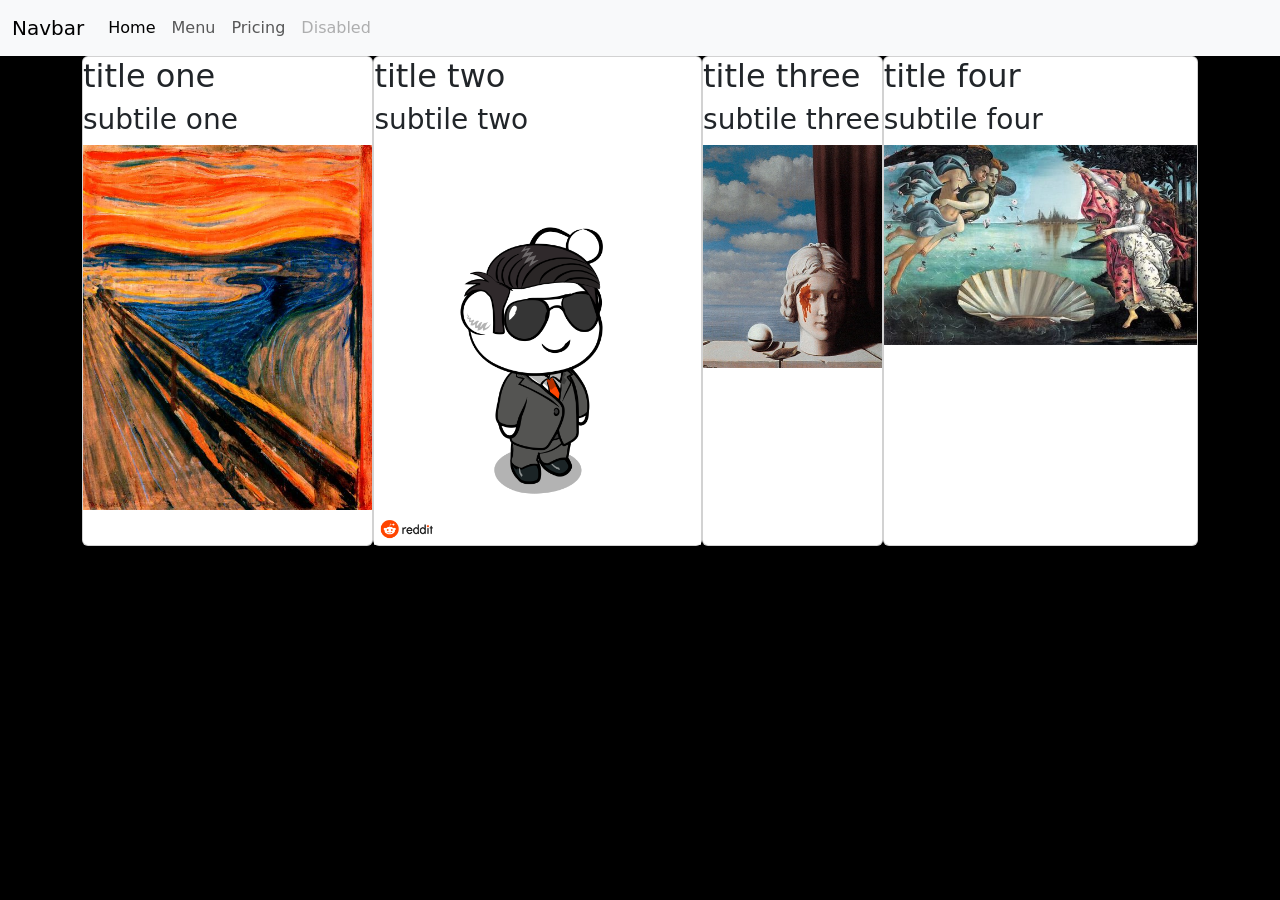
==== menu.html @ 337a292f "creation pages and js." ====
<!DOCTYPE html>
<html lang="en">
<head>
    <meta charset="UTF-8">
    <meta name="viewport" content="width=device-width, initial-scale=1.0">
    <link href="https://cdn.jsdelivr.net/npm/bootstrap@5.2.3/dist/css/bootstrap.min.css" rel="stylesheet" integrity="sha384-rbsA2VBKQhggwzxH7pPCaAqO46MgnOM80zW1RWuH61DGLwZJEdK2Kadq2F9CUG65" crossorigin="anonymous">
    <script src="https://cdn.jsdelivr.net/npm/bootstrap@5.2.3/dist/js/bootstrap.bundle.min.js" integrity="sha384-kenU1KFdBIe4zVF0s0G1M5b4hcpxyD9F7jL+jjXkk+Q2h455rYXK/7HAuoJl+0I4" crossorigin="anonymous"></script>
    <script src="https://cdn.jsdelivr.net/npm/@popperjs/core@2.11.6/dist/umd/popper.min.js" integrity="sha384-oBqDVmMz9ATKxIep9tiCxS/Z9fNfEXiDAYTujMAeBAsjFuCZSmKbSSUnQlmh/jp3" crossorigin="anonymous"></script>
    <script src="https://cdn.jsdelivr.net/npm/bootstrap@5.2.3/dist/js/bootstrap.min.js" integrity="sha384-cuYeSxntonz0PPNlHhBs68uyIAVpIIOZZ5JqeqvYYIcEL727kskC66kF92t6Xl2V" crossorigin="anonymous"></script>
    <link rel="stylesheet" href="./css/index.css">
    <title>menu</title>
</head>
<body>
    <main>
        <div id="navbar"></div>
        <div class="container">
            <div id="cards" class="d-flex">
            </div>
        </div>
    </main>

    <script src="./js/navbar.js"></script>
    <script src="./js/cards.js"></script>
</body>
</html>
---- css/index.css ----
body{
    background-color: black;
}

p{
    color:white;
}
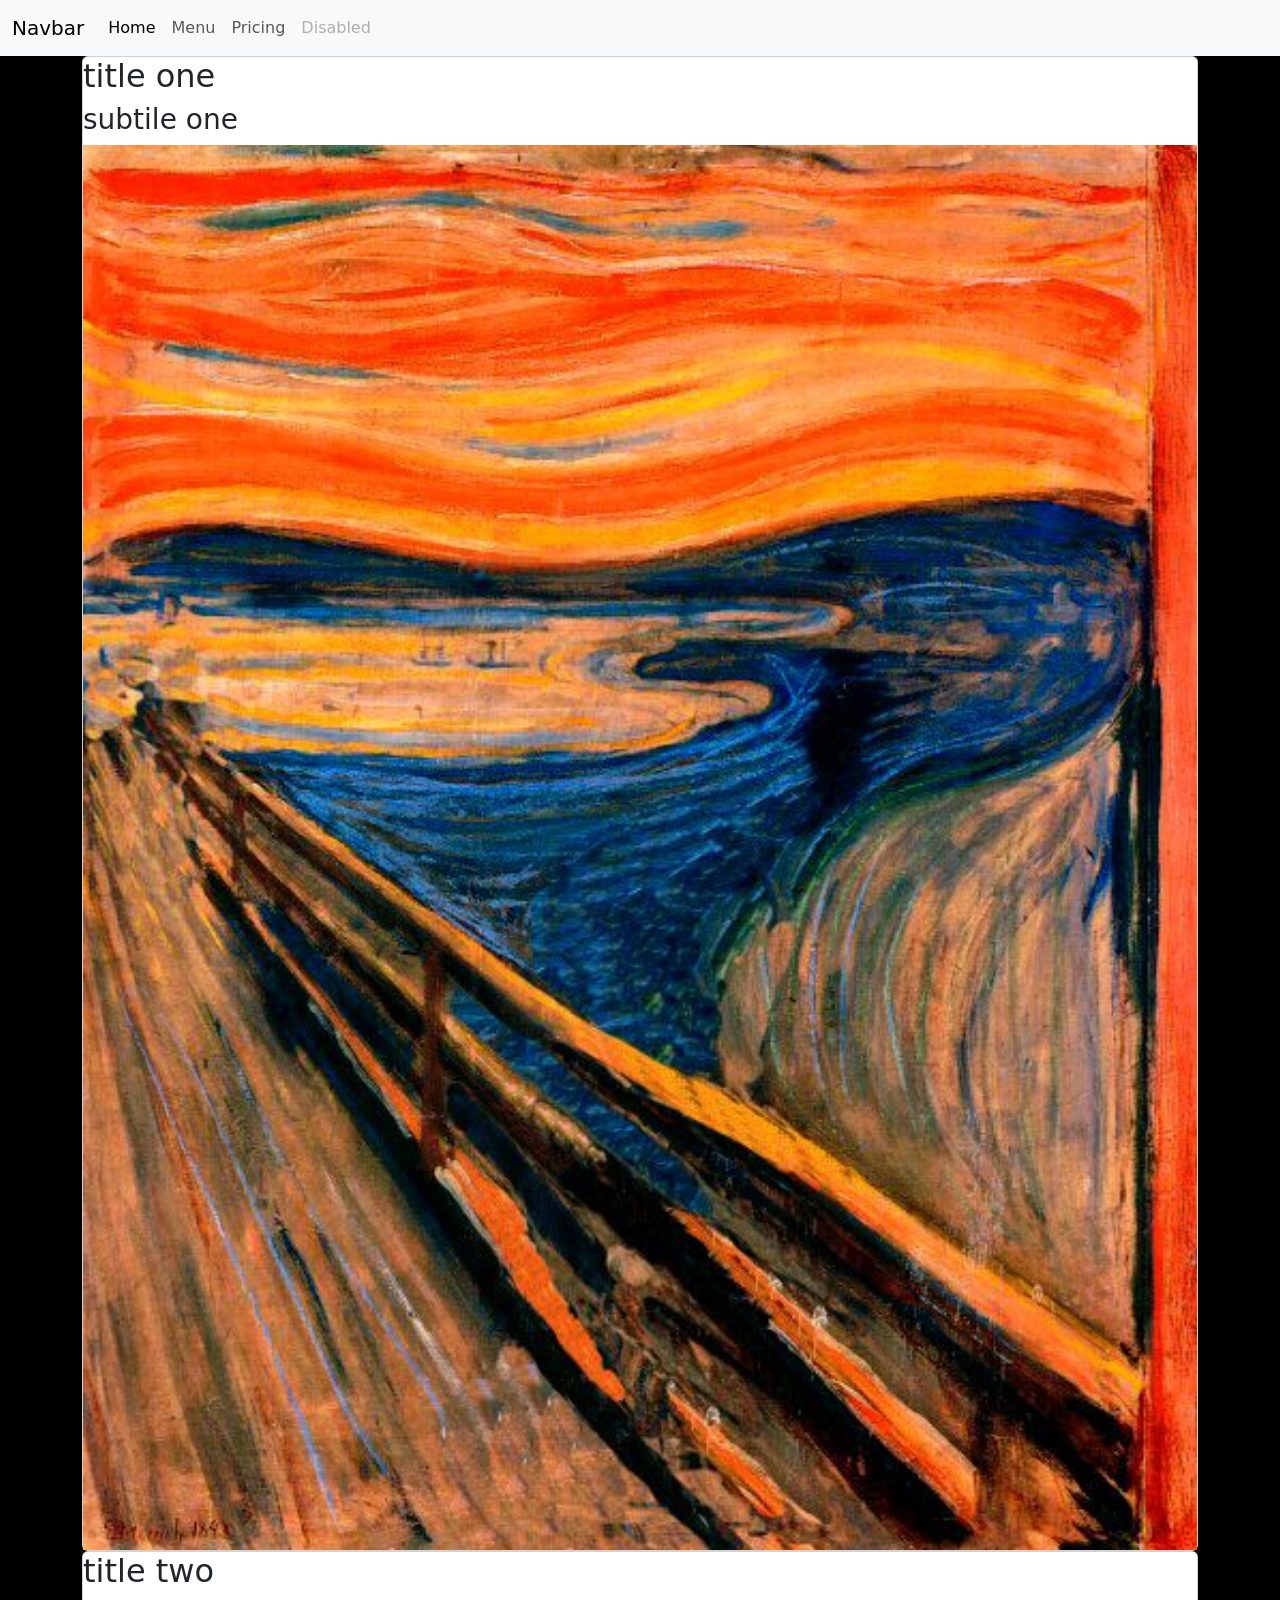
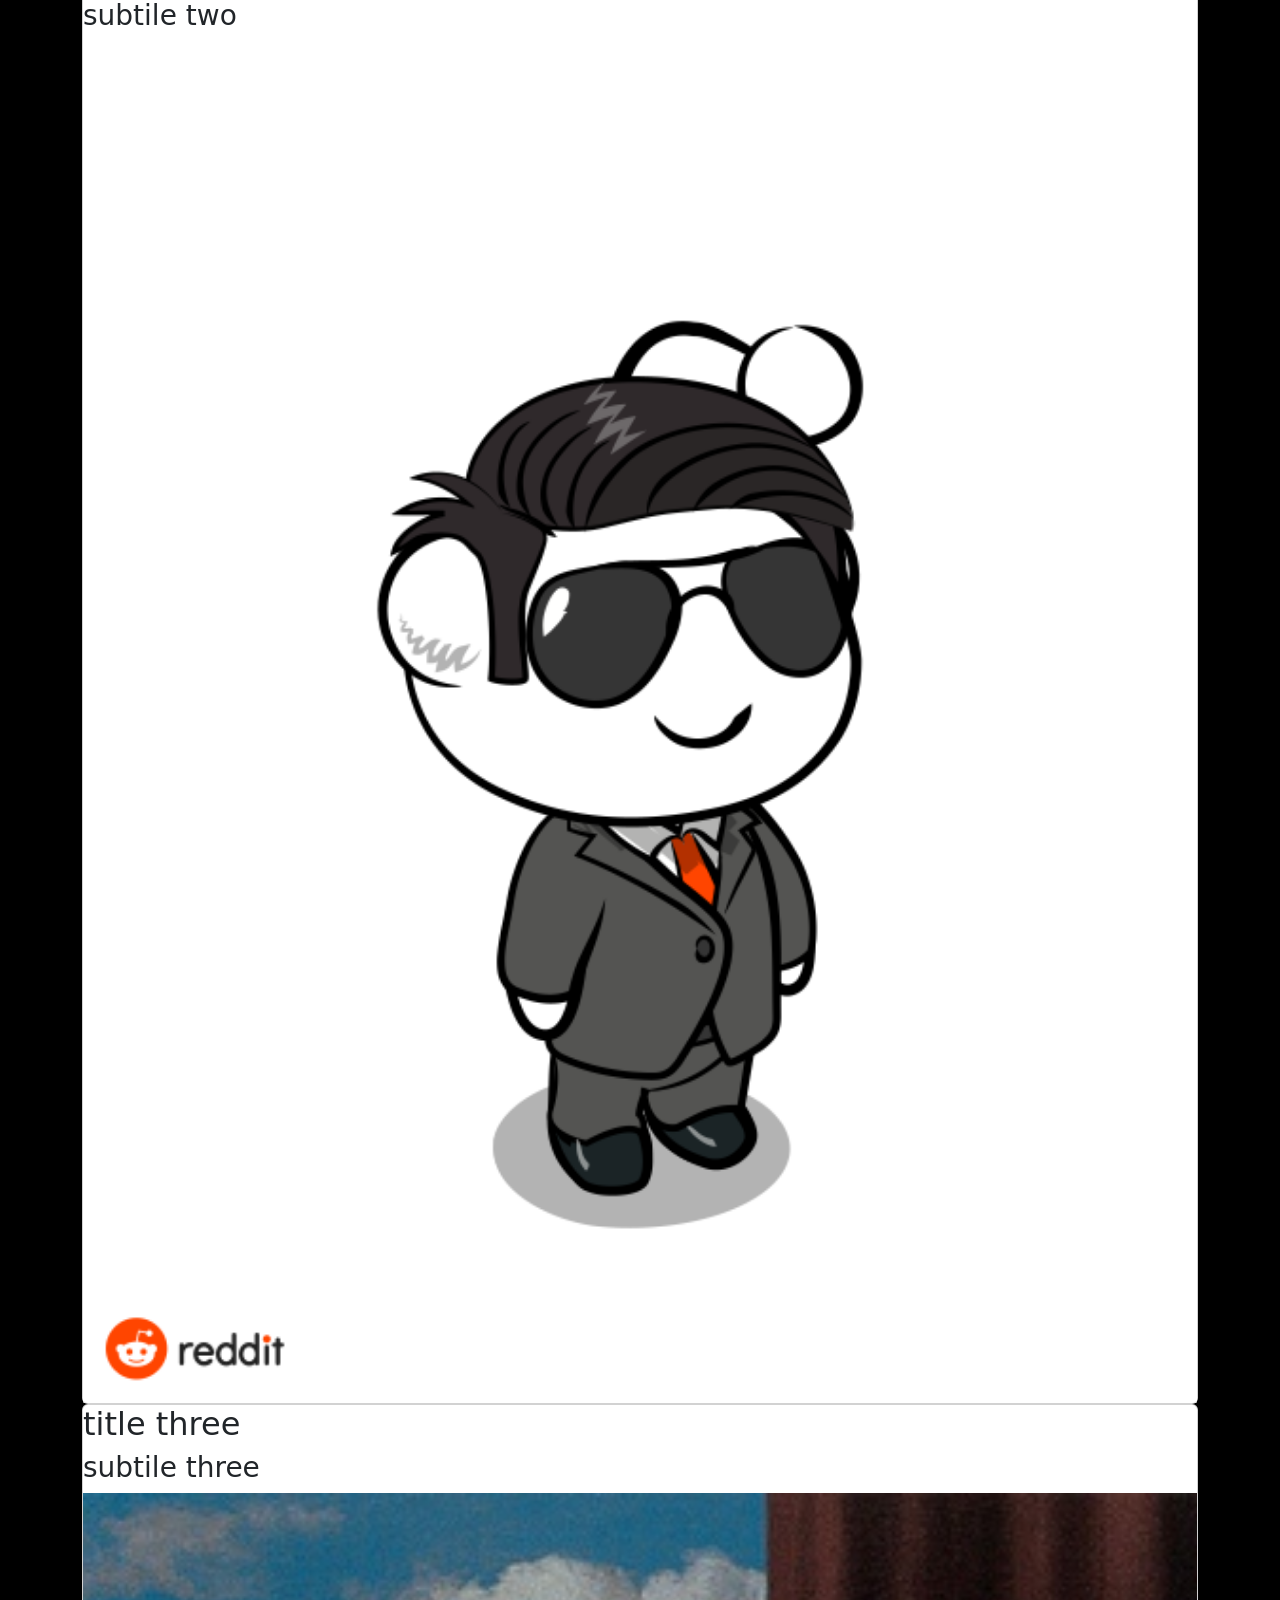
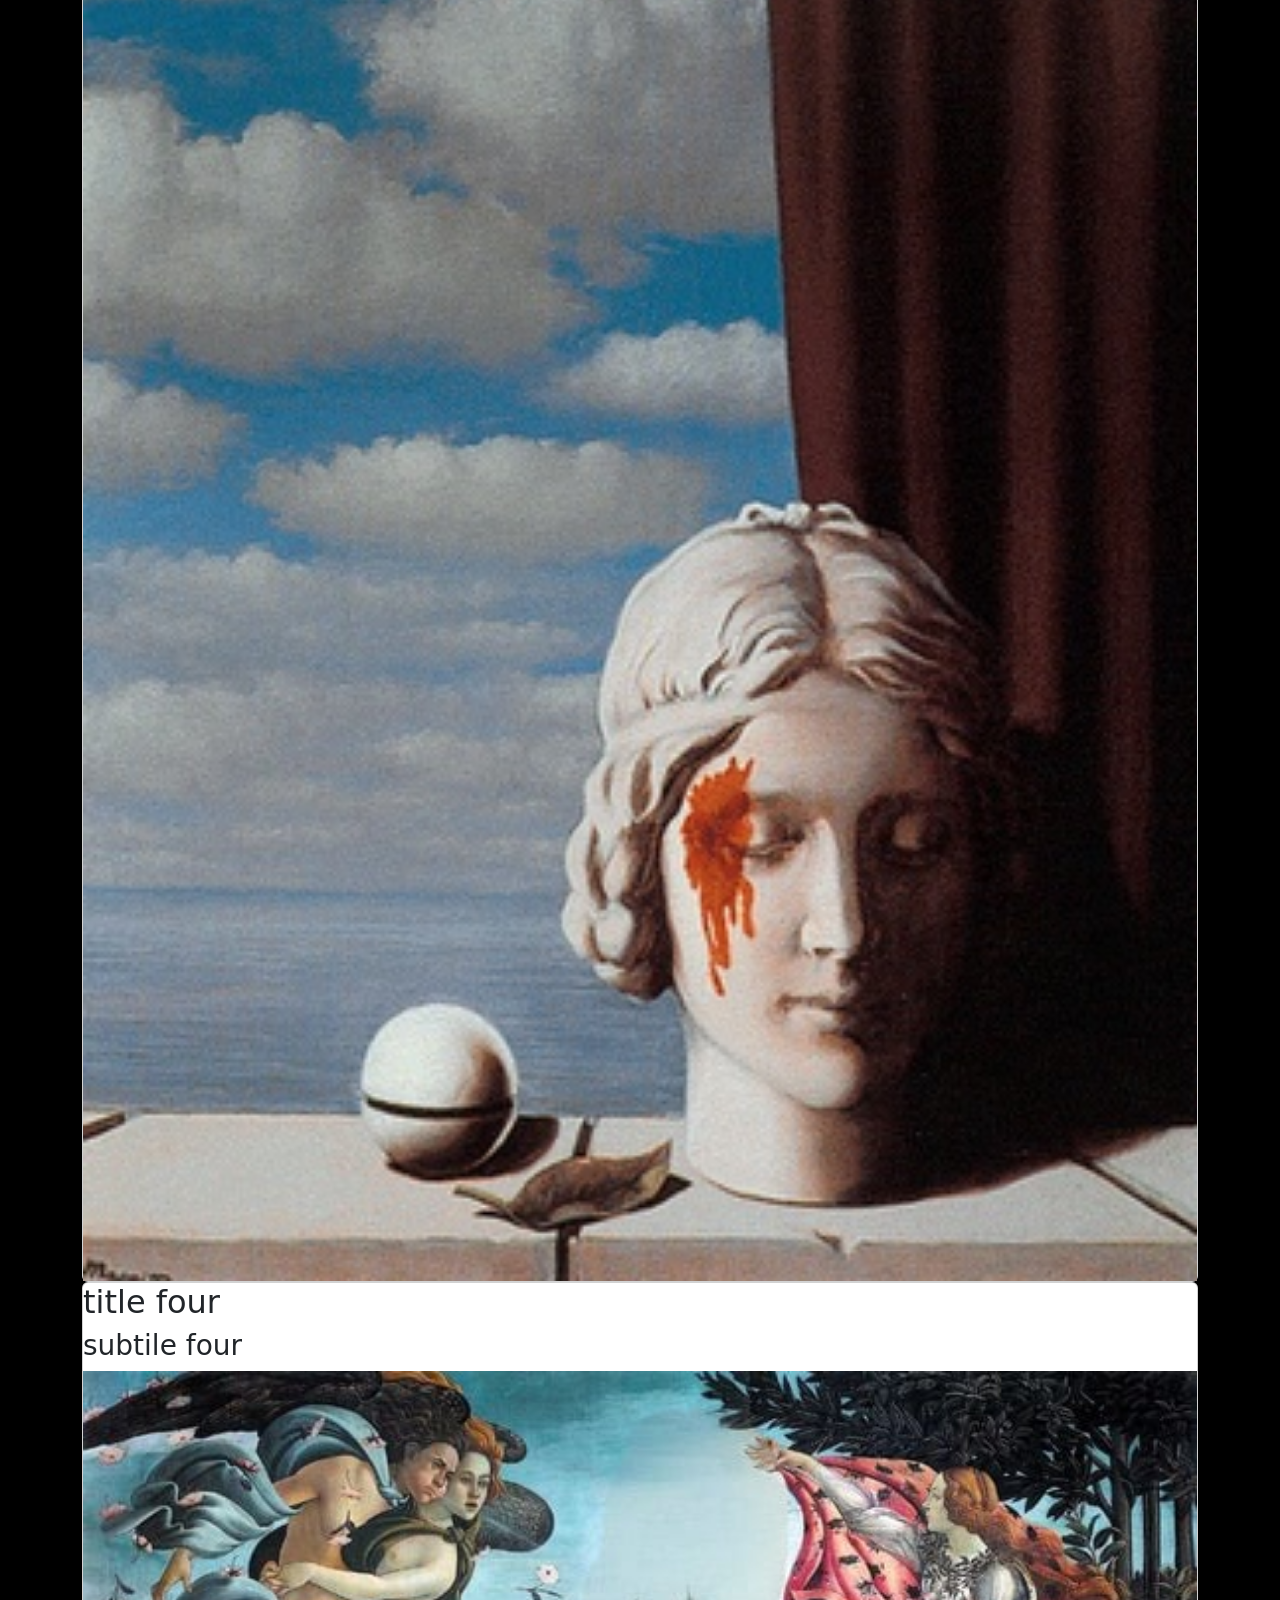
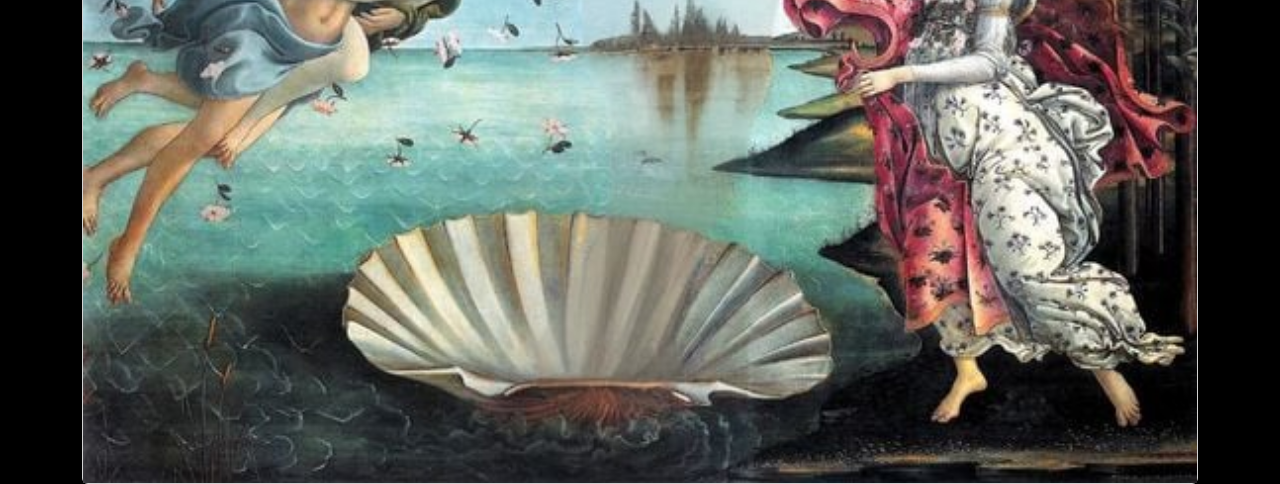
==== commit 791ef77c: "Modification cards.js" ====
--- a/menu.html
+++ b/menu.html
@@ -14,7 +14,7 @@
     <main>
         <div id="navbar"></div>
         <div class="container">
-            <div id="cards" class="d-flex">
+            <div id="cards" class="d-flex flex-column">
             </div>
         </div>
     </main>
